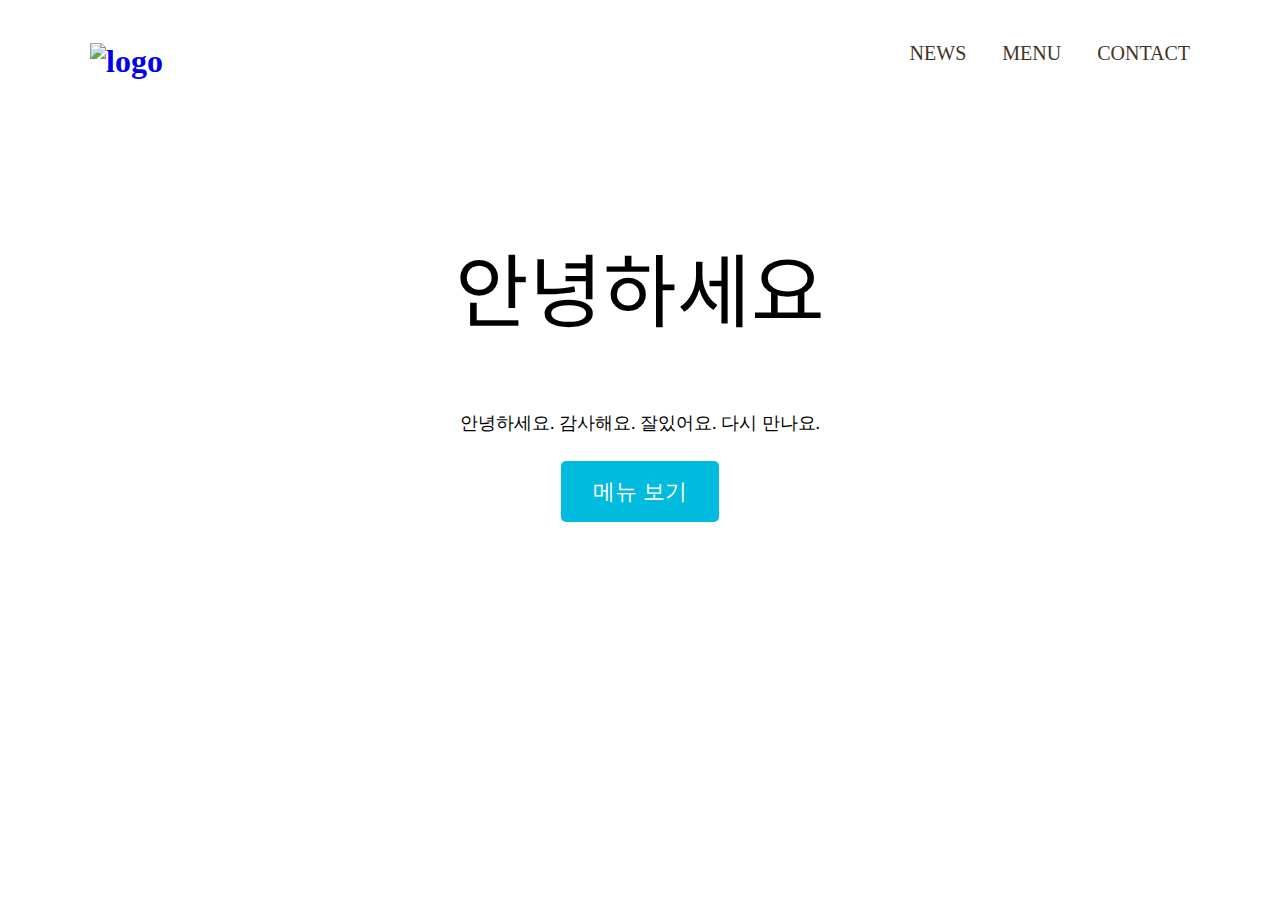
==== code/html/projects.html @ 5a6d0aa8 "work" ====
<!DOCTYPE html>
<html lang="en">
<head>
    <meta charset="UTF-8">
    <meta http-equiv="X-UA-Compatible" content="IE=edge">
    <meta name="viewport" content="width=device-width, initial-scale=1.0">
    <title>hello</title>
    <link href="https://fonts.googleapis.com/css2?family=Noto+Sans+KR&display=swap" rel="stylesheet">
    <link rel="stylesheet" href="https://unpkg.com/ress/dist/ress.min.css">
    <meta name="description" content="송준태의 GitHub Pages, 송준태의 블로그">
    <!-- CSS -->
    <style>
        h2 { font-family: 'Noto Sans KR', sans-serif; }
        a { text-decoration: none;}
        img {max-width: 100%;}
        .wrapper {
            max-width: 1100px;
            margin: 0 auto;
            padding: 0 4%;
        }

        .home-content {
            text-align: center;
            margin-top: 10%;
        }
        .home-content p {
            font-size: 1.125rem;
            margin: 10px 0 42px;
        }
        .page-title {
            font-size: 5rem;
            text-transform: uppercase;
            font-weight: normal;
        }
        .button {
            font-size: 1.375rem;
            background: #0bd;
            color: #fff;
            border-radius: 5px;
            padding: 18px 32px;
        }
        .button:hover {
            background: #0090aa;
        }
        .logo {
            width: 210px;
            margin-top: 14px;
        }
        .page-header {
            display: flex;
            justify-content: space-between;
        }
        .main-nav {
            display: flex;
            font-size: 1.25rem;
            text-transform: uppercase;
            margin-top: 34px;
            list-style: none;
        }
        .main-nav li {
            margin-left: 36px;
        }
        .main-nav a {
            color: #432;
        }
        .main-nav a:hover {
            color: #0bc;
        }
        #home {
            background-image: url();
            min-height: 100vh;
        }
        .big-bg {
            background-size: cover;
            background-position: center top;
            background-repeat: no-repeat;
        }
    </style>
</head>
<body>
    <div id="home" class="big-bg">
        <header class="page-header wrapper">
            <!-- https://ghchart.rshah.org/Song-Juntae -->
            <h1><a href="index.html"><img src="https://ghchart.rshah.org/Song-Juntae" alt="logo" class="logo"></a></h1>
            <nav>
                <ul class="main-nav">
                    <li><a href="news.html">News</a></li>
                    <li><a href="menu.html">Menu</a></li>
                    <li><a href="contact.html">Contact</a></li>
                </ul>
            </nav>
        </header>
        <div class="home-content wrapper">
            <h2 class="page-title">안녕하세요</h2>
            <p>안녕하세요. 감사해요. 잘있어요. 다시 만나요.</p>
            <a href="menu.html" class="button">메뉴 보기</a>
        </div>   
    </div>

</body>
</html>
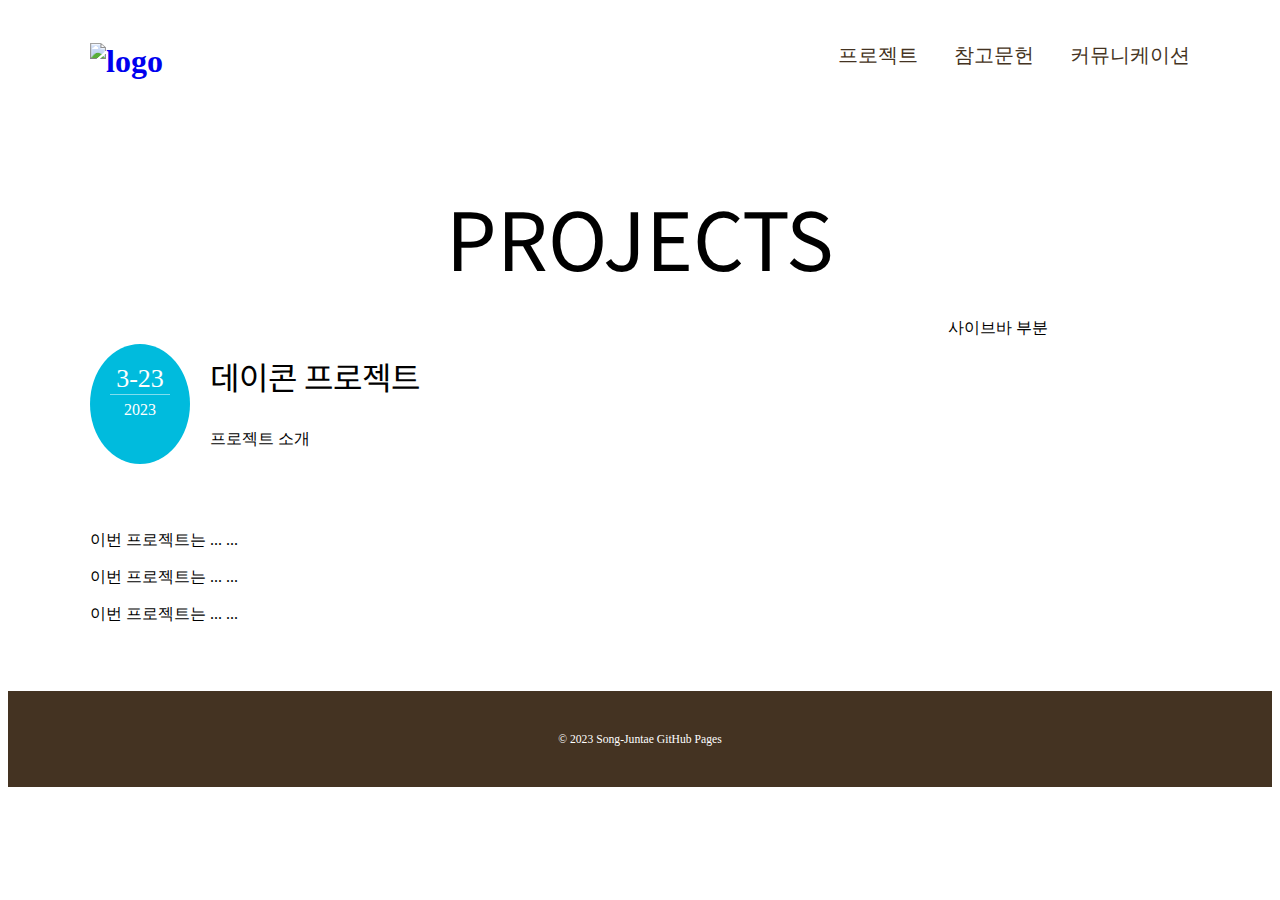
==== commit a639ec6f: "work" ====
--- a/code/html/projects.html
+++ b/code/html/projects.html
@@ -4,7 +4,7 @@
     <meta charset="UTF-8">
     <meta http-equiv="X-UA-Compatible" content="IE=edge">
     <meta name="viewport" content="width=device-width, initial-scale=1.0">
-    <title>hello</title>
+    <title>Song-Juntae Projects</title>
     <link href="https://fonts.googleapis.com/css2?family=Noto+Sans+KR&display=swap" rel="stylesheet">
     <link rel="stylesheet" href="https://unpkg.com/ress/dist/ress.min.css">
     <meta name="description" content="송준태의 GitHub Pages, 송준태의 블로그">
@@ -78,25 +78,132 @@
     </style>
 </head>
 <body>
-    <div id="home" class="big-bg">
+    <div id="projects" class="big-bg">
         <header class="page-header wrapper">
             <!-- https://ghchart.rshah.org/Song-Juntae -->
             <h1><a href="index.html"><img src="https://ghchart.rshah.org/Song-Juntae" alt="logo" class="logo"></a></h1>
             <nav>
                 <ul class="main-nav">
-                    <li><a href="news.html">News</a></li>
-                    <li><a href="menu.html">Menu</a></li>
-                    <li><a href="contact.html">Contact</a></li>
+                    <li><a href="./projects.html">프로젝트</a></li>
+                    <li><a href="./references.html">참고문헌</a></li>
+                    <li><a href="./communication.html">커뮤니케이션</a></li>
                 </ul>
             </nav>
         </header>
-        <div class="home-content wrapper">
-            <h2 class="page-title">안녕하세요</h2>
-            <p>안녕하세요. 감사해요. 잘있어요. 다시 만나요.</p>
-            <a href="menu.html" class="button">메뉴 보기</a>
-        </div>   
+        <div class="wrapper">
+            <h2 class="page-title">projects</h2>
+        </div>
+        <style>
+            h2 {
+                line-height: 1.7;
+            }
+            #projects {
+                background-image: url();
+                height: 270px;
+                margin-bottom: 40px;
+            }
+            #projects .page-title {
+                text-align: center;
+            }
+        </style>
     </div>
+    <div class="projects-contents wrapper">
+        <article>
+            <header class="post-info">
+                <h2 class="post-title">
+                    데이콘 프로젝트
+                </h2>
+                <p class="post-date">
+                    3-23
+                    <span>2023</span>
+                </p>
+                <p class="post-cat">
+                    프로젝트 소개
+                </p>
+            </header>
+            <img src="" alt="">
+            <p>
+                이번 프로젝트는 ... ...
+            </p>
+            <p>
+                이번 프로젝트는 ... ...
+            </p>
+            <p>
+                이번 프로젝트는 ... ...
+            </p>
+        </article>
+        <style>
+            article img {
+                margin-bottom: 20px;
+            }
+            article p {
+                margin-bottom: 1rem;
+            }
+            .post-info {
+                position: relative;
+                padding-top: 4px;
+                margin-bottom: 40px;
+            }
+            .post-date {
+                background: #0bd;
+                border-radius: 50%;
+                color: #fff;
+                width: 100px;
+                height: 100px;
+                font-size: 1.625rem;
+                text-align: center;
+                position: absolute;
+                top: 0;
+                padding-top: 20px;
+            }
+            .post-date span {
+                font-size: 1rem;
+                border-top: 1px rgba(255, 255, 255, 0.5) solid;
+                padding-top: 6px;
+                display: block;
+                width: 60px;
+                margin: 0 auto;
+            }
+            .post-title, .post-cat {
+                margin-left: 120px;
+            }
+            .post-title {
+                font-size: 2rem;
+                font-weight: normal;
+            }
+        </style>
+        <aside>사이브바 부분</aside>
+        <style>
+            .projects-contents {
+                display: flex;
+                justify-content: space-between;
+                margin-bottom: 50px;
+            }
+            article {
+                width: 74%;
+            }
+            aside {
+                width: 22%;
+            }
+        </style>
+    </div>
+    <footer>
+        <div class="wrapper">
+            <p><small>&copy; 2023 Song-Juntae GitHub Pages</small></p>
+        </div>
+    </footer>
+    <style>
+        footer {
+            background: #432;
+            text-align: center;
+            padding: 26px 0;
+        }
 
+        footer p {
+            color: #fff;
+            font-size: 0.875rem;
+        }
+    </style>
 </body>
 </html>
 
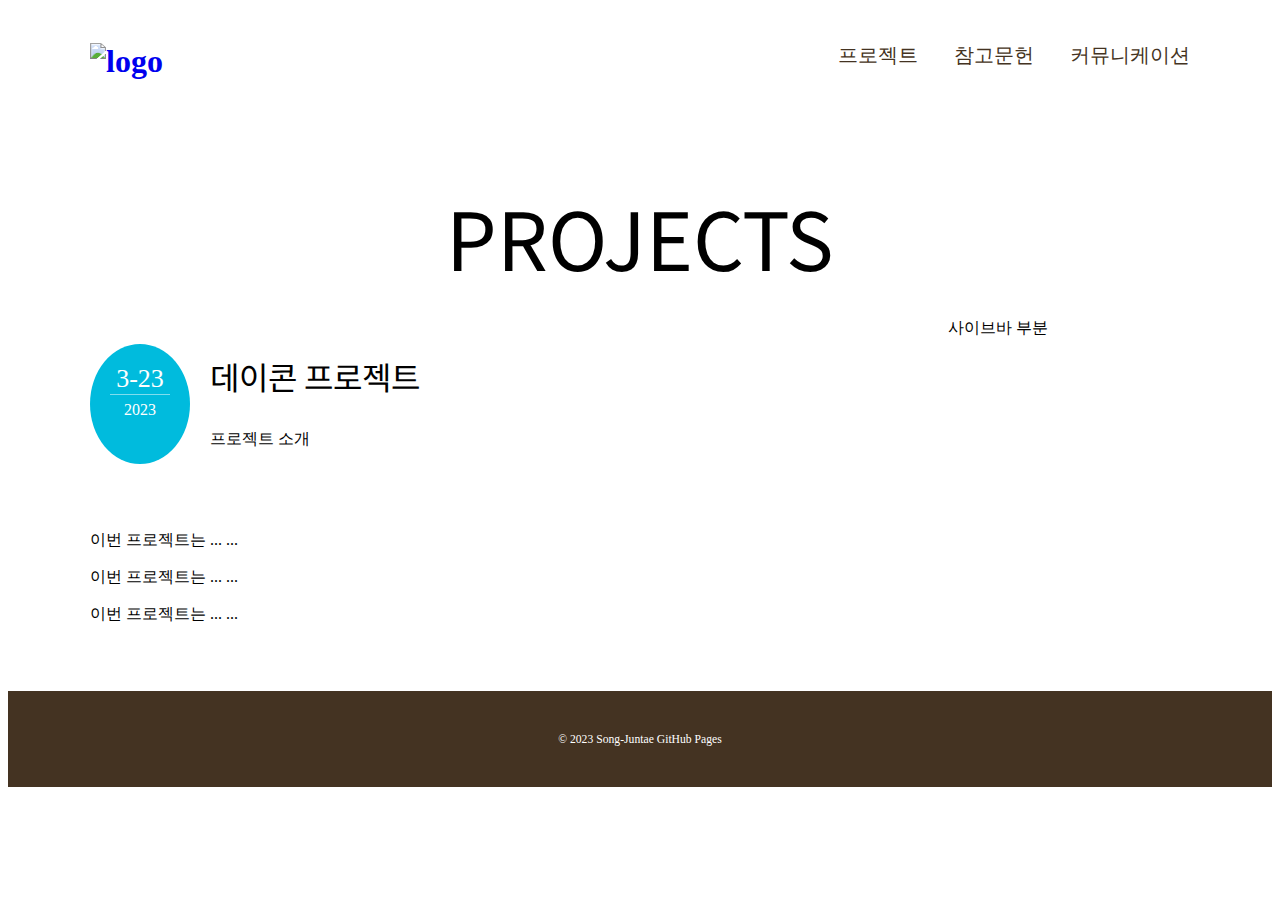
==== commit 231abd46: "work" ====
--- a/code/html/projects.html
+++ b/code/html/projects.html
@@ -81,7 +81,7 @@
     <div id="projects" class="big-bg">
         <header class="page-header wrapper">
             <!-- https://ghchart.rshah.org/Song-Juntae -->
-            <h1><a href="index.html"><img src="https://ghchart.rshah.org/Song-Juntae" alt="logo" class="logo"></a></h1>
+            <h1><a href="../../index.html"><img src="https://ghchart.rshah.org/Song-Juntae" alt="logo" class="logo"></a></h1>
             <nav>
                 <ul class="main-nav">
                     <li><a href="./projects.html">프로젝트</a></li>
